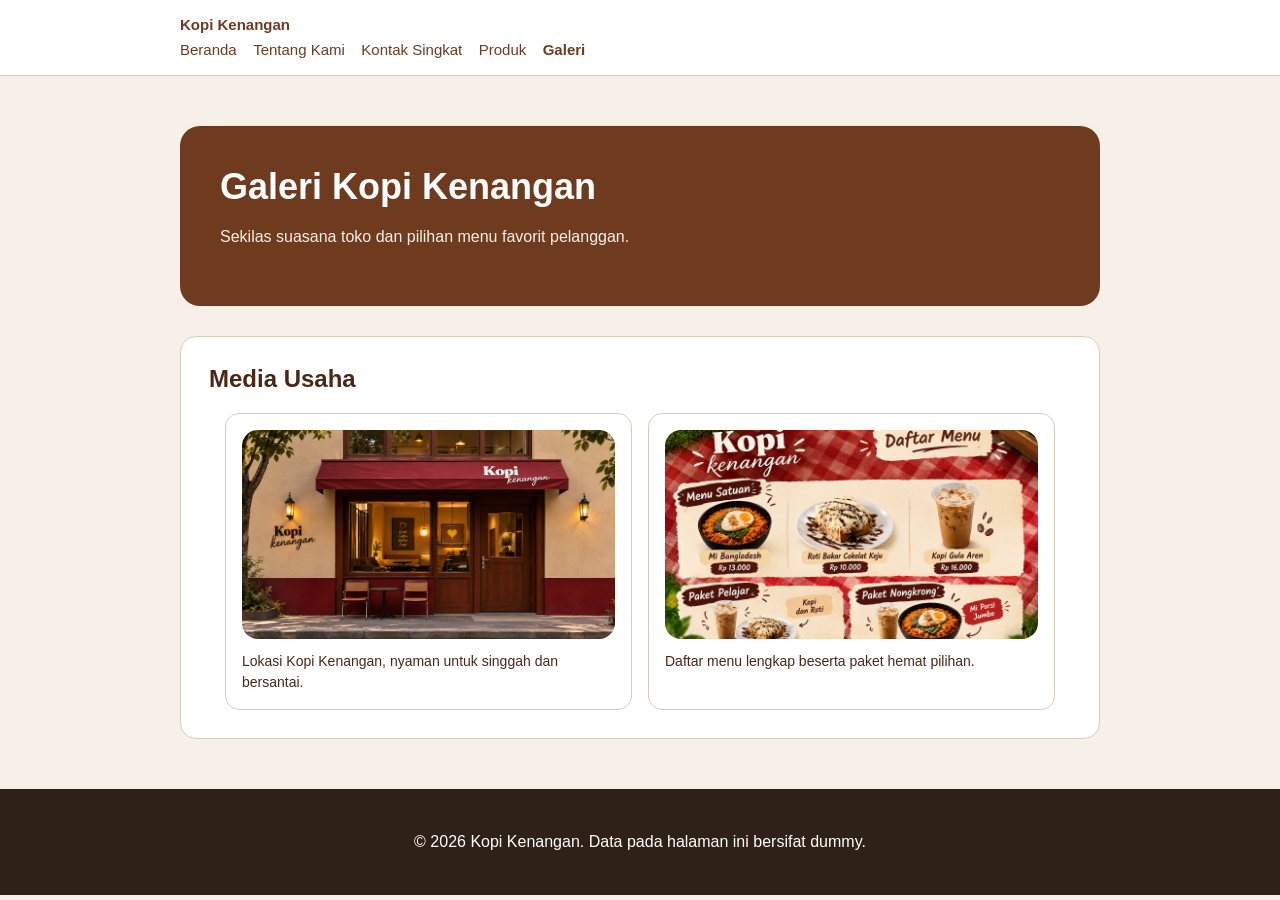
==== galeri.html @ 6d95e472 "update website" ====
<!doctype html>
<html lang="id">
  <head>
    <meta charset="utf-8" />
    <meta name="viewport" content="width=device-width, initial-scale=1" />
    <title>Galeri Kopi Kenangan - Website UMKM</title>
    <link rel="stylesheet" href="css/style.css" />
  </head>
  <body>
    <a class="skip-link" href="#konten">Lewati ke konten utama</a>
    <header class="site-header">
      <nav class="nav" aria-label="Navigasi utama">
        <a class="brand" href="index.html">Kopi Kenangan</a>
        <ul>
          <li><a href="index.html">Beranda</a></li>
          <li><a href="tentang.html">Tentang Kami</a></li>
           <li><a href="index.html#kontak">Kontak Singkat</a></li>
          <li><a href="produk.html">Produk</a></li>
          <li><a aria-current="page" href="galeri.html">Galeri</a></li>
        </ul>
      </nav>
    </header>

    <main id="konten" class="page">
      <section class="hero" aria-labelledby="galeri-title">
        <h1 id="galeri-title">Galeri Kopi Kenangan</h1>
        <p>Sekilas suasana toko dan pilihan menu favorit pelanggan.</p>
      </section>

      <section aria-labelledby="media-title">
        <h2 id="media-title">Media Usaha</h2>
        <div class="gallery-list">
          <figure class="media-card">
            <img src="assets/images/lokasi-toko.png" alt="Tampak depan toko Kopi Kenangan dengan kanopi merah dan meja kursi outdoor" />
            <figcaption>Lokasi Kopi Kenangan, nyaman untuk singgah dan bersantai.</figcaption>
          </figure>
          <figure class="media-card">
            <img src="assets/images/daftar-menu.png" alt="Daftar menu Kopi Kenangan berisi Mi Bangladesh, Roti Bakar Cokelat Keju, Kopi Gula Aren, Paket Pelajar, dan Paket Nongkrong" />
            <figcaption>Daftar menu lengkap beserta paket hemat pilihan.</figcaption>
          </figure>
        </div>
      </section>
    </main>

    <footer class="site-footer">
      <p>&copy; 2026 Kopi Kenangan. Data pada halaman ini bersifat dummy.</p>
    </footer>
  </body>
</html>
---- css/style.css ----
body {
    margin: 0;
    color: #2f2118;
    background: #f6f0e8;
    font-family: Arial, sans-serif;
}

/* HEADER */
.site-header { padding: 16px 20px; background: white; border-bottom: 1px solid #dccbbc; }

.nav { max-width: 920px; margin: 0 auto; }

.brand { display: inline-block; margin-bottom: 8px; color: #4b2715; font-weight: 800; text-decoration: none; }

.nav ul { padding: 0; margin: 0; list-style: none; }

.nav li { display: inline-block; margin-right: 12px; }

.nav a {
    color: #6f3b1f;
    font-size: 15px;
    text-decoration: none;
    transition: color 0.2s ease;
}

.nav a:hover {
    text-decoration: underline;
}

.nav a[aria-current="page"] { font-weight: 800; }

/* KONTEN */
.page {
    max-width: 920px;
    margin: 0 auto;
    padding: 50px 24px;
}

/* JUDUL */
.eyebrow {
    margin: 0 0 10px;
    color: #6f3b1f;
    font-size: 13px;
    font-weight: 700;
    letter-spacing: 0.14em;
    text-transform: uppercase;
}

h1 {
    margin: 0 0 16px;
    color: #2f2118;
    font-size: 36px;
}

h2 {
    margin-top: 0;
    color: #4b2715;
    font-size: 24px;
}

p {
    line-height: 1.6;
}

/* GAMBAR */
.page img {
    display: block;
    width: 100%;
    max-width: 100%;
    height: auto;
    aspect-ratio: 16 / 9;
    object-fit: cover;
    object-position: center;
    margin: 28px 0;
    border-radius: 16px;
}

/* SECTION LANGSUNG DI DALAM .page (Nilai, Owner, Kontak Singkat, Kategori, Menu Baru, Daftar Harga)
   :not(.hero) supaya tidak menimpa section.hero yang butuh background coklat */
.page > section:not(.hero) {
    padding: 28px;
    margin-top: 30px;
    background: white;
    border: 1px solid #dccbbc;
    border-radius: 16px;
}

.page > section:not(.hero) ul {
    padding-left: 22px;
    margin-bottom: 0;
}

.page > section:not(.hero) li {
    margin-bottom: 10px;
}

/* TABEL PRODUK */
table {
    width: 100%;
    border-collapse: collapse;
    margin-top: 16px;
}

caption {
    margin-bottom: 10px;
    color: #6f3b1f;
    font-weight: 700;
    text-align: left;
}

th,
td {
    padding: 10px 12px;
    text-align: left;
    border-bottom: 1px solid #dccbbc;
}

thead th {
    color: #4b2715;
    font-size: 14px;
    text-transform: uppercase;
    letter-spacing: 0.04em;
}

tbody th {
    color: #2f2118;
    font-weight: 700;
}

/* SKIP LINK */
.skip-link { position: absolute; left: -9999px; padding: 8px 12px; color: white; background: #2f2118; }

.skip-link:focus { top: 8px; left: 8px; }

/* FOCUS */
a:focus-visible,
button:focus-visible { outline: 3px solid #2563eb; outline-offset: 3px; }

/* FOOTER */
.site-footer { padding: 24px 20px; color: white; text-align: center; background: #2f2118; }

/* PRODUK DI BERANDA */
.product-list {
    display: table;
    width: 100%;
    margin-top: 28px;
    border-spacing: 16px 0;
}

.product-card {
    position: relative;
    display: table-cell;
    width: 33%;
    vertical-align: top;
    padding: 20px 20px 50px;
    background: white;
    border: 1px solid #dccbbc;
    border-radius: 14px;
    transition: transform 0.2s ease, box-shadow 0.2s ease;
}

.product-card:hover {
    transform: translateY(-4px);
    box-shadow: 0 8px 16px rgba(0, 0, 0, 0.08);
}

.product-card h3 {
    margin: 0 0 8px;
}

.product-card .price {
    position: absolute;
    left: 20px;
    bottom: 20px;
    margin: 0;
    color: #6f3b1f;
    font-weight: 700;
}

/* GALERI */
.gallery-list {
    display: table;
    width: 100%;
    margin-top: 20px;
    border-spacing: 16px 0;
}

.media-card {
    display: table-cell;
    width: 50%;
    vertical-align: top;
    margin: 0;
    padding: 16px;
    background: white;
    border: 1px solid #dccbbc;
    border-radius: 14px;
}

.media-card img {
    margin: 0 0 12px;
}

.media-card figcaption {
    color: #4b2715;
    font-size: 14px;
    line-height: 1.5;
}

/* HERO */
.hero {
    padding: 40px;
    color: white;
    background: #6f3b1f;
    border-radius: 20px;
}

.hero .eyebrow {
    color: #ffd166;
}

.hero h1 {
    color: white;
}

.hero p {
    color: #f6f0e8;
}

.hero img {
    width: 100%;
    height: auto;
    margin-top: 24px;
    border-radius: 14px;
    object-fit: contain;
}

.hero figcaption {
    margin-top: 8px;
    color: #f6f0e8;
    font-size: 14px;
    text-align: center;
}

.hero button {
    margin-top: 12px;
    padding: 12px 18px;
    color: #2f2118;
    font-weight: 700;
    cursor: pointer;
    background: #ffd166;
    border: 0;
    border-radius: 999px;
    transition: background-color 0.2s ease, transform 0.15s ease;
}

.hero button:hover {
    background-color: #ffc233;
    transform: scale(1.03);
}
.table-wrap {
    overflow-x: auto;
}
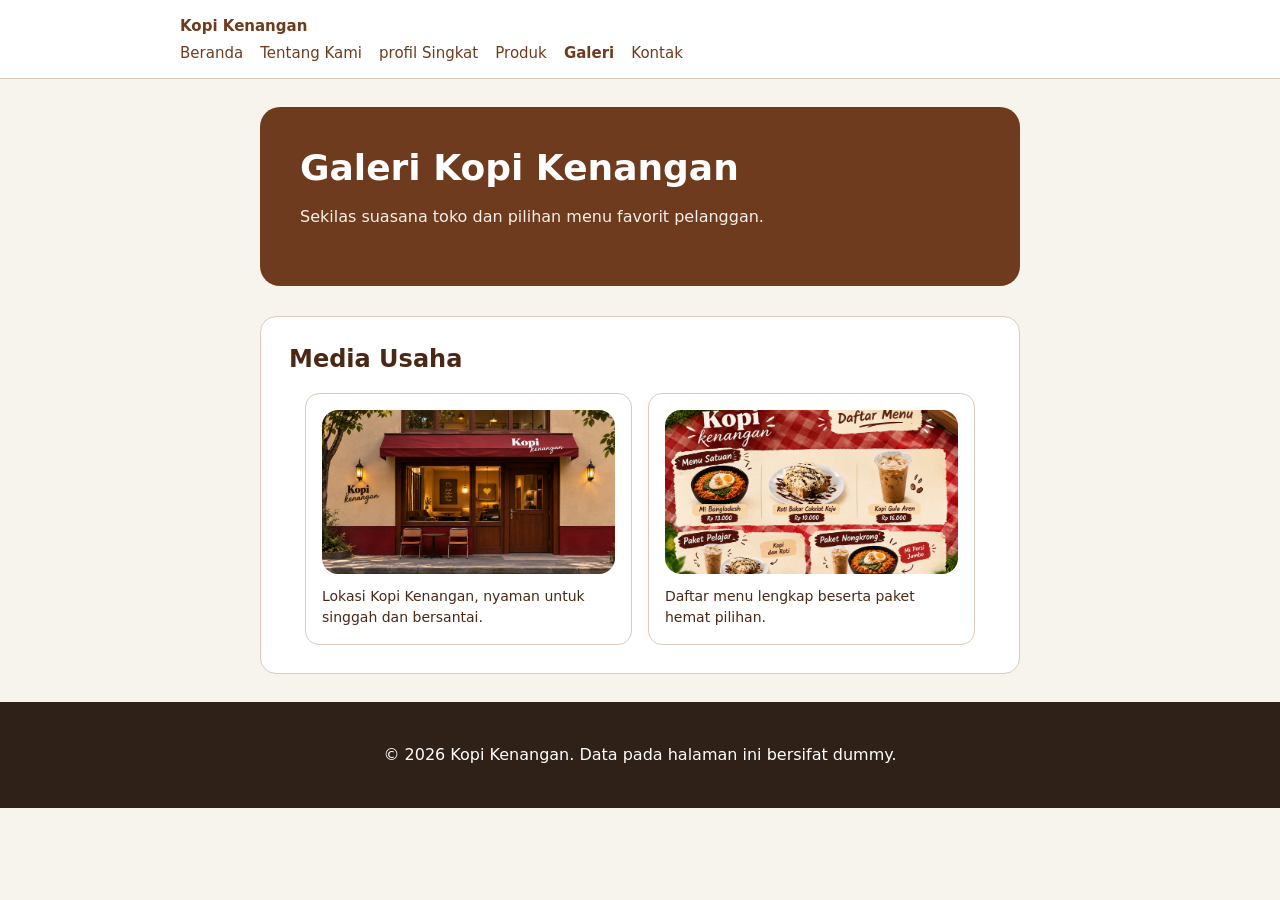
==== commit f8be9c37: "feat: tambah form kontak aksesibel dan preview" ====
--- a/galeri.html
+++ b/galeri.html
@@ -14,9 +14,10 @@
         <ul>
           <li><a href="index.html">Beranda</a></li>
           <li><a href="tentang.html">Tentang Kami</a></li>
-           <li><a href="index.html#kontak">Kontak Singkat</a></li>
+           <li><a href="index.html#profil">profil Singkat</a></li>
           <li><a href="produk.html">Produk</a></li>
           <li><a aria-current="page" href="galeri.html">Galeri</a></li>
+          <li><a href="kontak.html">Kontak</a></li>
         </ul>
       </nav>
     </header>
--- a/css/style.css
+++ b/css/style.css
@@ -259,4 +259,101 @@
 }
 .table-wrap {
     overflow-x: auto;
+}
+.field { margin-bottom: 16px; }
+.field label { display: block; margin-bottom: 6px; }
+fieldset { margin: 0 0 16px; }
+#preview-form { padding: 16px; white-space: pre-wrap; background: white; border: 1px solid #dccbbc; }
+body {
+  margin: 0;
+  background: #f7f3ed;
+  color: #2f2118;
+  font-family: system-ui, -apple-system, BlinkMacSystemFont, "Segoe UI", sans-serif;
+}
+
+.page {
+  max-width: 760px;
+  margin: 0 auto;
+  padding: 28px 20px;
+}
+
+#form-kontak {
+  background-color: #ffffff;
+  border: 1px solid #e0d5c7;
+  border-radius: 12px;
+  padding: 24px;
+  max-width: 640px;
+}
+
+
+.field input,
+.field select,
+.field textarea {
+  border: 1px solid #c9b8a3;
+  border-radius: 8px;
+  padding: 8px 12px;
+  width: 100%;
+  box-sizing: border-box;
+}
+
+fieldset {
+  border: 1px solid #c9b8a3;
+  border-radius: 8px;
+  padding: 16px;
+  margin-bottom: 16px;
+}
+
+legend {
+  padding: 0 8px;
+  font-weight: bold;
+  color: #6b3f21;
+}
+
+
+section[aria-labelledby="preview-title"] {
+  background-color: #ffffff;
+  border: 1px solid #e0d5c7;
+  border-radius: 12px;
+  padding: 24px;
+  margin-top: 24px;
+  max-width: 640px;
+}
+
+form,
+pre {
+  background: white;
+  border: 1px solid #ead8c3;
+  border-radius: 16px;
+  padding: 18px;
+}
+
+.field {
+  display: grid;
+  gap: 6px;
+  margin-bottom: 14px;
+}
+
+label,
+legend {
+  font-weight: 700;
+}
+
+input,
+select,
+textarea,
+button {
+  font: inherit;
+  padding: 10px;
+}
+
+fieldset {
+  display: grid;
+  gap: 8px;
+  margin: 0 0 14px;
+  border: 1px solid #ead8c3;
+  border-radius: 12px;
+}
+
+button {
+  cursor: pointer;
 }
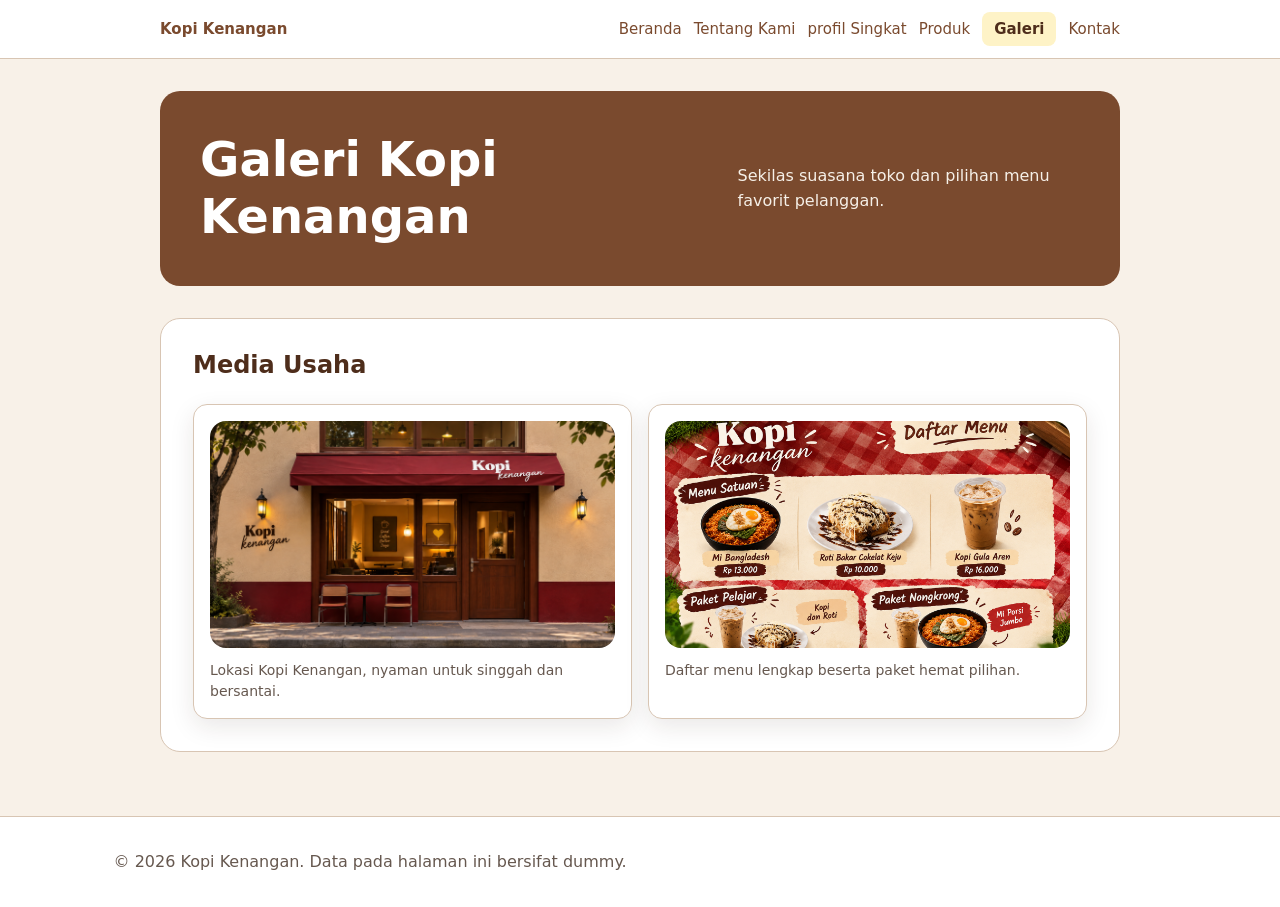
==== commit 0129ff44: "feat: bangun layout flexbox dan grid" ====
--- a/galeri.html
+++ b/galeri.html
@@ -30,7 +30,7 @@
 
       <section aria-labelledby="media-title">
         <h2 id="media-title">Media Usaha</h2>
-        <div class="gallery-list">
+        <div class="gallery-grid">
           <figure class="media-card">
             <img src="assets/images/lokasi-toko.png" alt="Tampak depan toko Kopi Kenangan dengan kanopi merah dan meja kursi outdoor" />
             <figcaption>Lokasi Kopi Kenangan, nyaman untuk singgah dan bersantai.</figcaption>
--- a/css/style.css
+++ b/css/style.css
@@ -1,341 +1,506 @@
+:root {
+  --color-primary: #7a4a2e;
+  --color-primary-strong: #4e2d1b;
+  --color-text: #2b211b;
+  --color-muted: #66584f;
+  --color-surface: #ffffff;
+  --color-surface-soft: #f8f1e8;
+  --color-border: #d8c5b3;
+  --color-focus: #1459c7;
+  --color-accent: #fef3c7;
+  --color-accent-strong: #fde68a;
+
+  --space-1: 0.5rem;
+  --space-2: 0.75rem;
+  --space-3: 1rem;
+  --space-4: 1.5rem;
+  --space-5: 2rem;
+  --space-6: 2.5rem;
+
+  --radius-sm: 0.5rem;
+  --radius-md: 0.875rem;
+  --radius-lg: 1.25rem;
+
+  --shadow-card: 0 0.5rem 1.5rem rgb(47 33 24 / 0.1);
+}
+
+*,
+*::before,
+*::after {
+  box-sizing: border-box;
+}
+
+html {
+  color-scheme: light;
+}
+
 body {
-    margin: 0;
-    color: #2f2118;
-    background: #f6f0e8;
-    font-family: Arial, sans-serif;
-}
-
-/* HEADER */
-.site-header { padding: 16px 20px; background: white; border-bottom: 1px solid #dccbbc; }
-
-.nav { max-width: 920px; margin: 0 auto; }
-
-.brand { display: inline-block; margin-bottom: 8px; color: #4b2715; font-weight: 800; text-decoration: none; }
-
-.nav ul { padding: 0; margin: 0; list-style: none; }
-
-.nav li { display: inline-block; margin-right: 12px; }
+  margin: 0;
+  color: var(--color-text);
+  background: var(--color-surface-soft);
+  font-family: system-ui, -apple-system, BlinkMacSystemFont, "Segoe UI", sans-serif;
+  font-size: 1rem;
+  line-height: 1.6;
+}
+
+img {
+  max-width: 100%;
+  height: auto;
+}
+
+a {
+  color: var(--color-primary);
+}
+
+a:hover {
+  color: var(--color-primary-strong);
+}
+
+.site-header,
+.site-footer {
+  padding: var(--space-3) var(--space-4);
+  background: var(--color-surface);
+  border-bottom: 1px solid var(--color-border);
+}
+
+.site-footer {
+  margin-top: var(--space-5);
+  color: var(--color-muted);
+  text-align: center;
+  border-top: 1px solid var(--color-border);
+  border-bottom: 0;
+}
+
+.nav,
+.page {
+  width: min(100% - 2rem, 60rem);
+  margin-inline: auto;
+}
+
+/* ===== P06 Flexbox 1: navigasi (brand + daftar tautan) ===== */
+.nav {
+  display: flex;
+  gap: var(--space-3);
+  align-items: center;
+  justify-content: space-between;
+}
+
+.brand {
+  display: inline-block;
+  margin-bottom: 0;
+  color: var(--color-text);
+  font-weight: 800;
+  text-decoration: none;
+}
+
+/* ===== P06 Flexbox 2: daftar tautan navigasi ===== */
+.nav ul {
+  display: flex;
+  gap: var(--space-2);
+  flex-wrap: wrap;
+  padding: 0;
+  margin: 0;
+  list-style: none;
+}
+
+.nav li {
+  margin: 0;
+}
 
 .nav a {
-    color: #6f3b1f;
-    font-size: 15px;
-    text-decoration: none;
-    transition: color 0.2s ease;
+  color: var(--color-primary);
+  font-size: 15px;
+  text-decoration: none;
 }
 
 .nav a:hover {
-    text-decoration: underline;
-}
-
-.nav a[aria-current="page"] { font-weight: 800; }
-
-/* KONTEN */
+  text-decoration: underline;
+}
+
+.nav a[aria-current="page"] {
+  padding: var(--space-1) var(--space-2);
+  color: var(--color-primary-strong);
+  font-weight: 700;
+  text-decoration: none;
+  background: var(--color-accent);
+  border-radius: var(--radius-sm);
+}
+
 .page {
-    max-width: 920px;
-    margin: 0 auto;
-    padding: 50px 24px;
-}
-
-/* JUDUL */
+  padding-block: var(--space-5);
+}
+
+/* ===== P06 Grid: hero (teks + gambar) ===== */
+.hero {
+  display: grid;
+  grid-template-columns: 1.2fr 0.8fr;
+  gap: var(--space-4);
+  align-items: center;
+  padding: var(--space-6);
+  color: var(--color-surface);
+  background: var(--color-primary);
+  border-radius: var(--radius-lg);
+}
+
+/* ===== P06 Flexbox 3: isi teks hero ===== */
+.hero-content {
+  display: flex;
+  flex-direction: column;
+  align-items: flex-start;
+  gap: var(--space-2);
+}
+
+/* hero tanpa gambar: teks memenuhi lebar */
+.hero-content:only-child {
+  grid-column: 1 / -1;
+}
+
+.hero-image {
+  width: 100%;
+  border-radius: var(--radius-md);
+}
+
+h1,
+h2,
+h3 {
+  line-height: 1.2;
+  text-wrap: balance;
+}
+
+h1 {
+  margin: 0 0 16px;
+  color: var(--color-text);
+  font-size: clamp(2rem, 6vw, 3rem);
+}
+
+h2 {
+  margin-top: 0;
+  color: var(--color-primary-strong);
+  font-size: 24px;
+}
+
+p,
+li {
+  max-width: 68ch;
+}
+
+p {
+  line-height: 1.6;
+}
+
 .eyebrow {
-    margin: 0 0 10px;
-    color: #6f3b1f;
-    font-size: 13px;
-    font-weight: 700;
-    letter-spacing: 0.14em;
-    text-transform: uppercase;
-}
-
-h1 {
-    margin: 0 0 16px;
-    color: #2f2118;
-    font-size: 36px;
-}
-
-h2 {
-    margin-top: 0;
-    color: #4b2715;
-    font-size: 24px;
-}
-
-p {
-    line-height: 1.6;
-}
-
-/* GAMBAR */
+  margin: 0 0 10px;
+  color: var(--color-primary);
+  font-size: 13px;
+  font-weight: 800;
+  letter-spacing: 0.08em;
+  text-transform: uppercase;
+}
+
+.hero .eyebrow {
+  color: #fef3c7;
+}
+
+.hero h1 {
+  margin: 0;
+  color: var(--color-surface);
+}
+
+.hero p {
+  margin: 0;
+  color: #f6f0e8;
+}
+
 .page img {
-    display: block;
-    width: 100%;
-    max-width: 100%;
-    height: auto;
-    aspect-ratio: 16 / 9;
-    object-fit: cover;
-    object-position: center;
-    margin: 28px 0;
-    border-radius: 16px;
-}
-
-/* SECTION LANGSUNG DI DALAM .page (Nilai, Owner, Kontak Singkat, Kategori, Menu Baru, Daftar Harga)
-   :not(.hero) supaya tidak menimpa section.hero yang butuh background coklat */
+  display: block;
+  width: 100%;
+  max-width: 100%;
+  height: auto;
+  aspect-ratio: 16 / 9;
+  object-fit: cover;
+  object-position: center;
+  margin: 28px 0;
+  border-radius: 16px;
+}
+
+.hero img {
+  width: 100%;
+  height: auto;
+  margin: 0; /* jarak diatur gap Grid */
+  aspect-ratio: auto;
+  border-radius: 14px;
+  object-fit: contain;
+}
+
+.hero figure {
+  margin: 0;
+  align-self: center;
+}
+
+.hero figcaption {
+  margin-top: 8px;
+  color: #f6f0e8;
+  font-size: 14px;
+  text-align: center;
+}
+
 .page > section:not(.hero) {
-    padding: 28px;
-    margin-top: 30px;
-    background: white;
-    border: 1px solid #dccbbc;
-    border-radius: 16px;
+  padding: var(--space-5);
+  margin-top: var(--space-5);
+  background: var(--color-surface);
+  border: 1px solid var(--color-border);
+  border-radius: var(--radius-lg);
 }
 
 .page > section:not(.hero) ul {
-    padding-left: 22px;
-    margin-bottom: 0;
+  padding-left: 22px;
+  margin-bottom: 0;
 }
 
 .page > section:not(.hero) li {
-    margin-bottom: 10px;
-}
-
-/* TABEL PRODUK */
+  margin-bottom: 10px;
+}
+
+.product-card,
+.media-card,
+table,
+form {
+  margin-block: var(--space-3);
+  padding: var(--space-3);
+  background: var(--color-surface);
+  border: 1px solid var(--color-border);
+  border-radius: var(--radius-md);
+  box-shadow: var(--shadow-card);
+}
+
+figure {
+  margin-inline: 0;
+}
+
+figcaption,
+caption {
+  color: var(--color-muted);
+}
+
 table {
-    width: 100%;
-    border-collapse: collapse;
-    margin-top: 16px;
+  width: 100%;
+  border-collapse: collapse;
+  border-radius: 0;
 }
 
 caption {
-    margin-bottom: 10px;
-    color: #6f3b1f;
-    font-weight: 700;
-    text-align: left;
+  margin-bottom: var(--space-2);
+  font-weight: 700;
+  text-align: left;
 }
 
 th,
 td {
-    padding: 10px 12px;
-    text-align: left;
-    border-bottom: 1px solid #dccbbc;
-}
-
-thead th {
-    color: #4b2715;
-    font-size: 14px;
-    text-transform: uppercase;
-    letter-spacing: 0.04em;
-}
-
-tbody th {
-    color: #2f2118;
-    font-weight: 700;
-}
-
-/* SKIP LINK */
-.skip-link { position: absolute; left: -9999px; padding: 8px 12px; color: white; background: #2f2118; }
-
-.skip-link:focus { top: 8px; left: 8px; }
-
-/* FOCUS */
-a:focus-visible,
-button:focus-visible { outline: 3px solid #2563eb; outline-offset: 3px; }
-
-/* FOOTER */
-.site-footer { padding: 24px 20px; color: white; text-align: center; background: #2f2118; }
-
-/* PRODUK DI BERANDA */
-.product-list {
-    display: table;
-    width: 100%;
-    margin-top: 28px;
-    border-spacing: 16px 0;
-}
-
+  padding: var(--space-2);
+  text-align: left;
+  border: 1px solid var(--color-border);
+}
+
+th {
+  background: var(--color-surface-soft);
+}
+
+/* ===== P06 Grid: kartu produk dan galeri ===== */
+.product-grid,
+.gallery-grid {
+  display: grid;
+  grid-template-columns: repeat(3, minmax(0, 1fr));
+  gap: var(--space-3);
+  margin-top: var(--space-4);
+}
+
+.gallery-grid {
+  grid-template-columns: repeat(2, minmax(0, 1fr));
+}
+
+/* spacing antar kartu hanya dari gap */
+.product-grid .product-card,
+.gallery-grid .media-card {
+  margin-block: 0;
+}
+
+/* ===== P06 Flexbox 4: isi kartu produk ===== */
 .product-card {
-    position: relative;
-    display: table-cell;
-    width: 33%;
-    vertical-align: top;
-    padding: 20px 20px 50px;
-    background: white;
-    border: 1px solid #dccbbc;
-    border-radius: 14px;
-    transition: transform 0.2s ease, box-shadow 0.2s ease;
-}
-
-.product-card:hover {
-    transform: translateY(-4px);
-    box-shadow: 0 8px 16px rgba(0, 0, 0, 0.08);
-}
-
-.product-card h3 {
-    margin: 0 0 8px;
+  display: flex;
+  flex-direction: column;
+  gap: var(--space-2);
+  padding: var(--space-4);
+}
+
+.product-card h3,
+.product-card p {
+  margin: 0;
 }
 
 .product-card .price {
-    position: absolute;
-    left: 20px;
-    bottom: 20px;
-    margin: 0;
-    color: #6f3b1f;
-    font-weight: 700;
-}
-
-/* GALERI */
-.gallery-list {
-    display: table;
-    width: 100%;
-    margin-top: 20px;
-    border-spacing: 16px 0;
+  margin-top: auto;
+}
+
+.price {
+  color: var(--color-primary-strong);
+  font-weight: 800;
+}
+
+/* Badge: cukup flex item, tanpa positioning */
+.product-badge {
+  align-self: flex-start;
+  padding: 0.25rem var(--space-2);
+  color: var(--color-primary-strong);
+  font-size: 0.875rem;
+  font-weight: 800;
+  background: var(--color-accent);
+  border-radius: 999px;
+}
+
+/* ===== P06 Flexbox 5: tombol/tautan di kartu ===== */
+.card-actions {
+  display: flex;
+  gap: var(--space-2);
+  align-items: center;
+  flex-wrap: wrap;
+  margin-top: auto;
+}
+
+/* ===== P06 Flexbox 6: aksi form ===== */
+.form-actions {
+  display: flex;
+  flex-wrap: wrap;
+  gap: var(--space-2);
+  align-items: center;
 }
 
 .media-card {
-    display: table-cell;
-    width: 50%;
-    vertical-align: top;
-    margin: 0;
-    padding: 16px;
-    background: white;
-    border: 1px solid #dccbbc;
-    border-radius: 14px;
+  padding: var(--space-3);
 }
 
 .media-card img {
-    margin: 0 0 12px;
+  margin: 0 0 var(--space-2);
 }
 
 .media-card figcaption {
-    color: #4b2715;
-    font-size: 14px;
-    line-height: 1.5;
-}
-
-/* HERO */
-.hero {
-    padding: 40px;
-    color: white;
-    background: #6f3b1f;
-    border-radius: 20px;
-}
-
-.hero .eyebrow {
-    color: #ffd166;
-}
-
-.hero h1 {
-    color: white;
-}
-
-.hero p {
-    color: #f6f0e8;
-}
-
-.hero img {
-    width: 100%;
-    height: auto;
-    margin-top: 24px;
-    border-radius: 14px;
-    object-fit: contain;
-}
-
-.hero figcaption {
-    margin-top: 8px;
-    color: #f6f0e8;
-    font-size: 14px;
-    text-align: center;
+  font-size: 14px;
+  line-height: 1.5;
+}
+
+.button,
+button {
+  display: inline-block;
+  padding: var(--space-2) var(--space-3);
+  color: var(--color-surface);
+  font: inherit;
+  font-weight: 700;
+  text-decoration: none;
+  cursor: pointer;
+  background: var(--color-primary);
+  border: 0;
+  border-radius: var(--radius-sm);
+}
+
+.button:hover,
+button:hover {
+  color: var(--color-surface);
+  background: var(--color-primary-strong);
 }
 
 .hero button {
-    margin-top: 12px;
-    padding: 12px 18px;
-    color: #2f2118;
-    font-weight: 700;
-    cursor: pointer;
-    background: #ffd166;
-    border: 0;
-    border-radius: 999px;
-    transition: background-color 0.2s ease, transform 0.15s ease;
+  color: var(--color-text);
+  background: var(--color-accent);
 }
 
 .hero button:hover {
-    background-color: #ffc233;
-    transform: scale(1.03);
-}
+  color: var(--color-text);
+  background: var(--color-accent-strong);
+}
+
 .table-wrap {
-    overflow-x: auto;
-}
-.field { margin-bottom: 16px; }
-.field label { display: block; margin-bottom: 6px; }
-fieldset { margin: 0 0 16px; }
-#preview-form { padding: 16px; white-space: pre-wrap; background: white; border: 1px solid #dccbbc; }
-body {
-  margin: 0;
-  background: #f7f3ed;
-  color: #2f2118;
-  font-family: system-ui, -apple-system, BlinkMacSystemFont, "Segoe UI", sans-serif;
-}
-
-.page {
-  max-width: 760px;
-  margin: 0 auto;
-  padding: 28px 20px;
-}
-
-#form-kontak {
-  background-color: #ffffff;
-  border: 1px solid #e0d5c7;
-  border-radius: 12px;
-  padding: 24px;
-  max-width: 640px;
-}
-
+  overflow-x: auto;
+}
+
+.skip-link {
+  position: absolute;
+  top: -5rem;
+  left: var(--space-3);
+  padding: var(--space-2) var(--space-3);
+  color: var(--color-surface);
+  background: var(--color-text);
+}
+
+.skip-link:focus {
+  top: var(--space-3);
+}
+
+:focus-visible {
+  outline: 3px solid var(--color-focus);
+  outline-offset: 3px;
+}
+
+.field {
+  margin-bottom: var(--space-3);
+}
+
+.field label,
+legend {
+  display: block;
+  margin-bottom: var(--space-1);
+  font-weight: 700;
+}
 
 .field input,
 .field select,
 .field textarea {
-  border: 1px solid #c9b8a3;
-  border-radius: 8px;
-  padding: 8px 12px;
   width: 100%;
-  box-sizing: border-box;
+  padding: var(--space-2);
+  color: inherit;
+  font: inherit;
+  background: var(--color-surface);
+  border: 1px solid var(--color-border);
+  border-radius: var(--radius-sm);
+}
+
+input[type="radio"],
+input[type="checkbox"] {
+  width: auto;
 }
 
 fieldset {
-  border: 1px solid #c9b8a3;
-  border-radius: 8px;
-  padding: 16px;
-  margin-bottom: 16px;
-}
-
-legend {
-  padding: 0 8px;
-  font-weight: bold;
-  color: #6b3f21;
-}
-
+  margin: 0 0 var(--space-3);
+  padding: var(--space-3);
+  border: 1px solid var(--color-border);
+  border-radius: var(--radius-sm);
+}
+
+audio {
+  max-width: 100%;
+}
+
+#preview-form {
+  padding: var(--space-3);
+  white-space: pre-wrap;
+  background: var(--color-surface);
+  border: 1px solid var(--color-border);
+  border-radius: var(--radius-sm);
+}
+
+#form-kontak {
+  max-width: 640px;
+  padding: var(--space-4);
+  background: var(--color-surface);
+  border: 1px solid var(--color-border);
+  border-radius: var(--radius-md);
+}
 
 section[aria-labelledby="preview-title"] {
-  background-color: #ffffff;
-  border: 1px solid #e0d5c7;
-  border-radius: 12px;
-  padding: 24px;
-  margin-top: 24px;
   max-width: 640px;
-}
-
-form,
-pre {
-  background: white;
-  border: 1px solid #ead8c3;
-  border-radius: 16px;
-  padding: 18px;
-}
-
-.field {
-  display: grid;
-  gap: 6px;
-  margin-bottom: 14px;
-}
-
-label,
-legend {
-  font-weight: 700;
+  padding: var(--space-4);
+  margin-top: var(--space-4);
+  background: var(--color-surface);
+  border: 1px solid var(--color-border);
+  border-radius: var(--radius-md);
 }
 
 input,
@@ -343,17 +508,11 @@
 textarea,
 button {
   font: inherit;
-  padding: 10px;
-}
-
-fieldset {
-  display: grid;
-  gap: 8px;
-  margin: 0 0 14px;
-  border: 1px solid #ead8c3;
-  border-radius: 12px;
-}
-
-button {
-  cursor: pointer;
+}
+
+pre {
+  padding: 18px;
+  background: var(--color-surface);
+  border: 1px solid var(--color-border);
+  border-radius: var(--radius-md);
 }
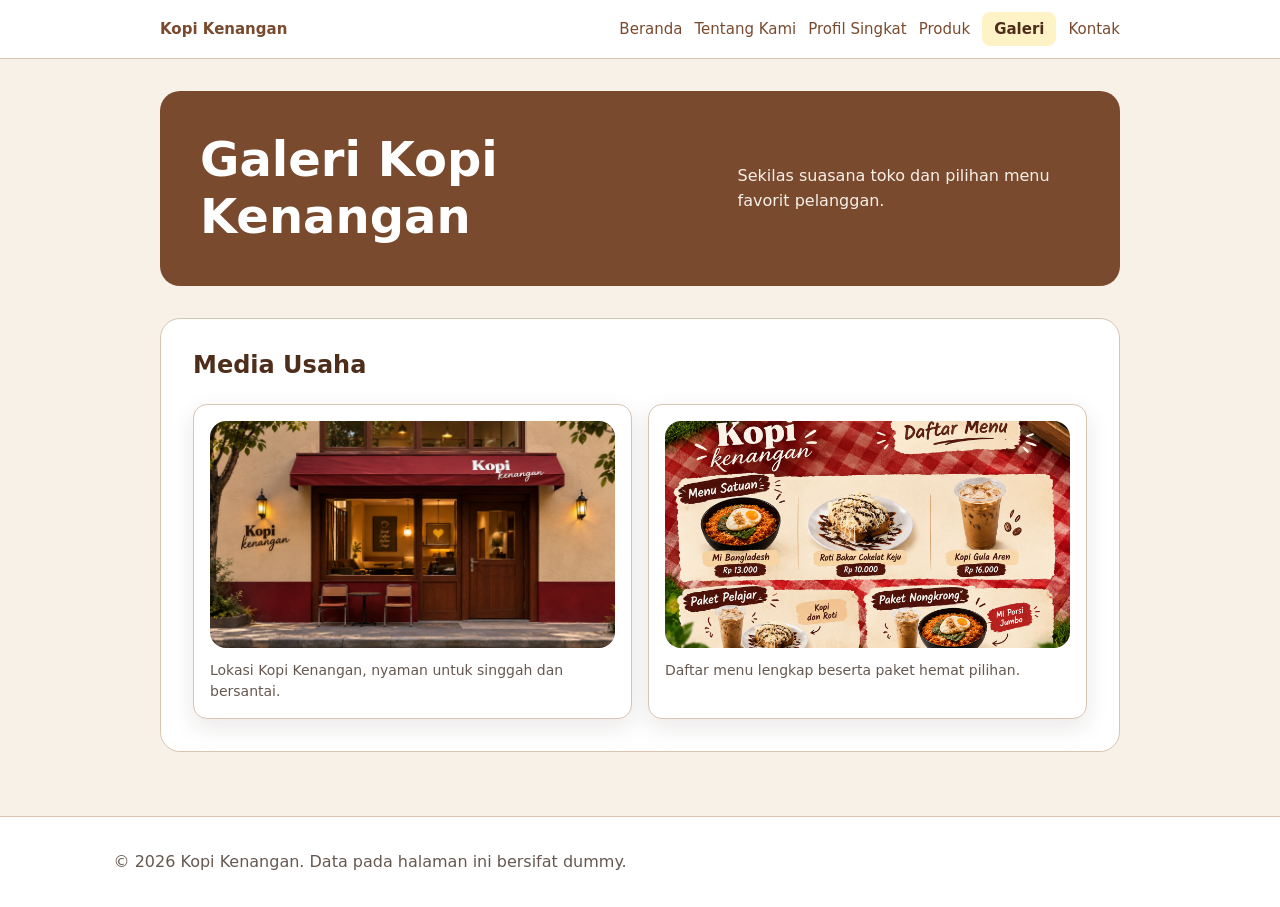
==== commit a47265fc: "feat: terapkan responsive mobile-first" ====
--- a/galeri.html
+++ b/galeri.html
@@ -1,50 +1,66 @@
+
 <!doctype html>
 <html lang="id">
-  <head>
+<head>
     <meta charset="utf-8" />
     <meta name="viewport" content="width=device-width, initial-scale=1" />
     <title>Galeri Kopi Kenangan - Website UMKM</title>
     <link rel="stylesheet" href="css/style.css" />
-  </head>
-  <body>
+</head>
+<body>
     <a class="skip-link" href="#konten">Lewati ke konten utama</a>
+
     <header class="site-header">
-      <nav class="nav" aria-label="Navigasi utama">
-        <a class="brand" href="index.html">Kopi Kenangan</a>
-        <ul>
-          <li><a href="index.html">Beranda</a></li>
-          <li><a href="tentang.html">Tentang Kami</a></li>
-           <li><a href="index.html#profil">profil Singkat</a></li>
-          <li><a href="produk.html">Produk</a></li>
-          <li><a aria-current="page" href="galeri.html">Galeri</a></li>
-          <li><a href="kontak.html">Kontak</a></li>
-        </ul>
-      </nav>
+        <nav class="nav" aria-label="Navigasi utama">
+            <a class="brand" href="index.html">Kopi Kenangan</a>
+            <ul>
+                <li><a href="index.html">Beranda</a></li>
+                <li><a href="tentang.html">Tentang Kami</a></li>
+                <li><a href="index.html#profil">Profil Singkat</a></li>
+                <li><a href="produk.html">Produk</a></li>
+                <li><a aria-current="page" href="galeri.html">Galeri</a></li>
+                <li><a href="kontak.html">Kontak</a></li>
+            </ul>
+        </nav>
     </header>
 
     <main id="konten" class="page">
-      <section class="hero" aria-labelledby="galeri-title">
-        <h1 id="galeri-title">Galeri Kopi Kenangan</h1>
-        <p>Sekilas suasana toko dan pilihan menu favorit pelanggan.</p>
-      </section>
+        <section class="hero" aria-labelledby="galeri-title">
+            <h1 id="galeri-title">Galeri Kopi Kenangan</h1>
+            <p>Sekilas suasana toko dan pilihan menu favorit pelanggan.</p>
+        </section>
 
-      <section aria-labelledby="media-title">
-        <h2 id="media-title">Media Usaha</h2>
-        <div class="gallery-grid">
-          <figure class="media-card">
-            <img src="assets/images/lokasi-toko.png" alt="Tampak depan toko Kopi Kenangan dengan kanopi merah dan meja kursi outdoor" />
-            <figcaption>Lokasi Kopi Kenangan, nyaman untuk singgah dan bersantai.</figcaption>
-          </figure>
-          <figure class="media-card">
-            <img src="assets/images/daftar-menu.png" alt="Daftar menu Kopi Kenangan berisi Mi Bangladesh, Roti Bakar Cokelat Keju, Kopi Gula Aren, Paket Pelajar, dan Paket Nongkrong" />
-            <figcaption>Daftar menu lengkap beserta paket hemat pilihan.</figcaption>
-          </figure>
-        </div>
-      </section>
+        <section aria-labelledby="media-title">
+            <h2 id="media-title">Media Usaha</h2>
+
+            <div class="gallery-grid">
+                <figure class="media-card">
+                    <img
+                        src="assets/images/lokasi-toko.png"
+                        width="640"
+                        height="360"
+                        loading="lazy"
+                        alt="Tampak depan toko Kopi Kenangan dengan kanopi merah dan meja kursi outdoor"
+                    />
+                    <figcaption>Lokasi Kopi Kenangan, nyaman untuk singgah dan bersantai.</figcaption>
+                </figure>
+
+                <figure class="media-card">
+                    <img
+                        src="assets/images/daftar-menu.png"
+                        width="640"
+                        height="360"
+                        loading="lazy"
+                        alt="Daftar menu Kopi Kenangan berisi Mi Bangladesh, Roti Bakar Cokelat Keju, Kopi Gula Aren, Paket Pelajar, dan Paket Nongkrong"
+                    />
+                    <figcaption>Daftar menu lengkap beserta paket hemat pilihan.</figcaption>
+                </figure>
+            </div>
+        </section>
     </main>
 
     <footer class="site-footer">
-      <p>&copy; 2026 Kopi Kenangan. Data pada halaman ini bersifat dummy.</p>
+        <p>&copy; 2026 Kopi Kenangan. Data pada halaman ini bersifat dummy.</p>
     </footer>
-  </body>
+</body>
 </html>
--- a/css/style.css
+++ b/css/style.css
@@ -44,8 +44,17 @@
 }
 
 img {
+  display: block;
   max-width: 100%;
   height: auto;
+}
+
+.hero-image {
+  display: block;
+  width: 100%;
+  max-width: 640px;
+  height: auto;
+  border-radius: var(--radius-md);
 }
 
 a {
@@ -77,12 +86,11 @@
   margin-inline: auto;
 }
 
-/* ===== P06 Flexbox 1: navigasi (brand + daftar tautan) ===== */
 .nav {
   display: flex;
+  flex-direction: column;
   gap: var(--space-3);
-  align-items: center;
-  justify-content: space-between;
+  align-items: flex-start;
 }
 
 .brand {
@@ -93,9 +101,9 @@
   text-decoration: none;
 }
 
-/* ===== P06 Flexbox 2: daftar tautan navigasi ===== */
 .nav ul {
   display: flex;
+  flex-direction: column;
   gap: var(--space-2);
   flex-wrap: wrap;
   padding: 0;
@@ -130,10 +138,9 @@
   padding-block: var(--space-5);
 }
 
-/* ===== P06 Grid: hero (teks + gambar) ===== */
 .hero {
   display: grid;
-  grid-template-columns: 1.2fr 0.8fr;
+  grid-template-columns: 1fr;
   gap: var(--space-4);
   align-items: center;
   padding: var(--space-6);
@@ -142,7 +149,6 @@
   border-radius: var(--radius-lg);
 }
 
-/* ===== P06 Flexbox 3: isi teks hero ===== */
 .hero-content {
   display: flex;
   flex-direction: column;
@@ -150,7 +156,6 @@
   gap: var(--space-2);
 }
 
-/* hero tanpa gambar: teks memenuhi lebar */
 .hero-content:only-child {
   grid-column: 1 / -1;
 }
@@ -226,7 +231,7 @@
 .hero img {
   width: 100%;
   height: auto;
-  margin: 0; /* jarak diatur gap Grid */
+  margin: 0;
   aspect-ratio: auto;
   border-radius: 14px;
   object-fit: contain;
@@ -288,6 +293,20 @@
   border-radius: 0;
 }
 
+.table-scroll {
+  max-width: 100%;
+  overflow-x: auto;
+}
+
+.table-scroll:focus-visible {
+  outline: 3px solid var(--color-focus);
+  outline-offset: 3px;
+}
+
+.table-scroll table {
+  min-width: 40rem;
+}
+
 caption {
   margin-bottom: var(--space-2);
   font-weight: 700;
@@ -305,26 +324,19 @@
   background: var(--color-surface-soft);
 }
 
-/* ===== P06 Grid: kartu produk dan galeri ===== */
 .product-grid,
 .gallery-grid {
   display: grid;
-  grid-template-columns: repeat(3, minmax(0, 1fr));
+  grid-template-columns: 1fr;
   gap: var(--space-3);
   margin-top: var(--space-4);
 }
 
-.gallery-grid {
-  grid-template-columns: repeat(2, minmax(0, 1fr));
-}
-
-/* spacing antar kartu hanya dari gap */
 .product-grid .product-card,
 .gallery-grid .media-card {
   margin-block: 0;
 }
 
-/* ===== P06 Flexbox 4: isi kartu produk ===== */
 .product-card {
   display: flex;
   flex-direction: column;
@@ -346,7 +358,6 @@
   font-weight: 800;
 }
 
-/* Badge: cukup flex item, tanpa positioning */
 .product-badge {
   align-self: flex-start;
   padding: 0.25rem var(--space-2);
@@ -357,7 +368,6 @@
   border-radius: 999px;
 }
 
-/* ===== P06 Flexbox 5: tombol/tautan di kartu ===== */
 .card-actions {
   display: flex;
   gap: var(--space-2);
@@ -366,7 +376,6 @@
   margin-top: auto;
 }
 
-/* ===== P06 Flexbox 6: aksi form ===== */
 .form-actions {
   display: flex;
   flex-wrap: wrap;
@@ -417,10 +426,6 @@
   background: var(--color-accent-strong);
 }
 
-.table-wrap {
-  overflow-x: auto;
-}
-
 .skip-link {
   position: absolute;
   top: -5rem;
@@ -468,6 +473,7 @@
 }
 
 fieldset {
+  min-width: 0;
   margin: 0 0 var(--space-3);
   padding: var(--space-3);
   border: 1px solid var(--color-border);
@@ -511,8 +517,42 @@
 }
 
 pre {
+  max-width: 100%;
   padding: 18px;
+  overflow-x: auto;
   background: var(--color-surface);
   border: 1px solid var(--color-border);
   border-radius: var(--radius-md);
+}
+
+@media (min-width: 42rem) {
+  .nav ul {
+    flex-direction: row;
+  }
+
+  .gallery-grid {
+    grid-template-columns: repeat(2, minmax(0, 1fr));
+  }
+}
+
+@media (min-width: 48rem) {
+  .hero {
+    grid-template-columns: 1.2fr 0.8fr;
+  }
+
+  .product-grid {
+    grid-template-columns: repeat(2, minmax(0, 1fr));
+  }
+}
+
+@media (min-width: 60rem) {
+  .nav {
+    flex-direction: row;
+    align-items: center;
+    justify-content: space-between;
+  }
+
+  .product-grid {
+    grid-template-columns: repeat(3, minmax(0, 1fr));
+  }
 }
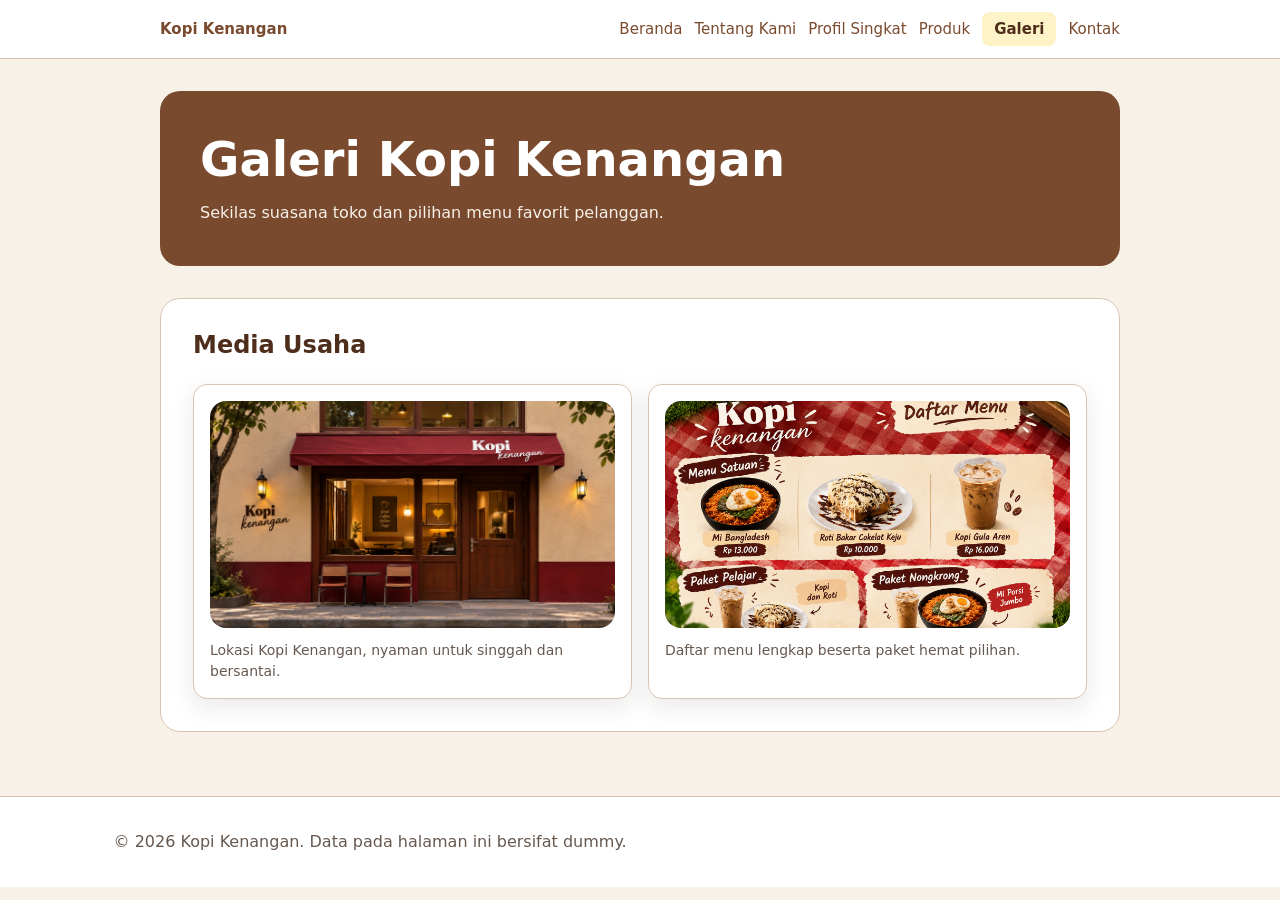
==== commit aab33887: "P08: UTS" ====
--- a/galeri.html
+++ b/galeri.html
@@ -1,4 +1,3 @@
-
 <!doctype html>
 <html lang="id">
 <head>
@@ -6,6 +5,7 @@
     <meta name="viewport" content="width=device-width, initial-scale=1" />
     <title>Galeri Kopi Kenangan - Website UMKM</title>
     <link rel="stylesheet" href="css/style.css" />
+    <script src="js/nav.js"></script>
 </head>
 <body>
     <a class="skip-link" href="#konten">Lewati ke konten utama</a>
@@ -13,7 +13,10 @@
     <header class="site-header">
         <nav class="nav" aria-label="Navigasi utama">
             <a class="brand" href="index.html">Kopi Kenangan</a>
-            <ul>
+            <button class="nav-toggle" type="button" aria-expanded="false" aria-controls="menu-utama" aria-label="Buka menu">
+                <span class="nav-toggle-bar" aria-hidden="true"></span>
+            </button>
+            <ul id="menu-utama">
                 <li><a href="index.html">Beranda</a></li>
                 <li><a href="tentang.html">Tentang Kami</a></li>
                 <li><a href="index.html#profil">Profil Singkat</a></li>
@@ -26,8 +29,10 @@
 
     <main id="konten" class="page">
         <section class="hero" aria-labelledby="galeri-title">
-            <h1 id="galeri-title">Galeri Kopi Kenangan</h1>
-            <p>Sekilas suasana toko dan pilihan menu favorit pelanggan.</p>
+            <div class="hero-content">
+                <h1 id="galeri-title">Galeri Kopi Kenangan</h1>
+                <p>Sekilas suasana toko dan pilihan menu favorit pelanggan.</p>
+            </div>
         </section>
 
         <section aria-labelledby="media-title">
--- a/css/style.css
+++ b/css/style.css
@@ -132,6 +132,84 @@
   text-decoration: none;
   background: var(--color-accent);
   border-radius: var(--radius-sm);
+}
+
+.js .nav {
+  flex-direction: row;
+  flex-wrap: wrap;
+  align-items: center;
+  justify-content: space-between;
+}
+
+.nav-toggle {
+  display: none;
+  align-items: center;
+  justify-content: center;
+  width: 2.75rem;
+  height: 2.75rem;
+  padding: 0;
+  background: transparent;
+  border: 1px solid var(--color-border);
+  border-radius: var(--radius-sm);
+}
+
+.nav-toggle:hover {
+  background: var(--color-accent);
+}
+
+.js .nav-toggle {
+  display: inline-flex;
+}
+
+.nav-toggle-bar,
+.nav-toggle-bar::before,
+.nav-toggle-bar::after {
+  display: block;
+  width: 1.25rem;
+  height: 2px;
+  background: var(--color-primary-strong);
+  border-radius: 2px;
+  transition: transform 0.2s ease, background 0.2s ease;
+}
+
+.nav-toggle-bar {
+  position: relative;
+}
+
+.nav-toggle-bar::before,
+.nav-toggle-bar::after {
+  position: absolute;
+  left: 0;
+  content: "";
+}
+
+.nav-toggle-bar::before {
+  top: -6px;
+}
+
+.nav-toggle-bar::after {
+  top: 6px;
+}
+
+.nav-toggle[aria-expanded="true"] .nav-toggle-bar {
+  background: transparent;
+}
+
+.nav-toggle[aria-expanded="true"] .nav-toggle-bar::before {
+  transform: translateY(6px) rotate(45deg);
+}
+
+.nav-toggle[aria-expanded="true"] .nav-toggle-bar::after {
+  transform: translateY(-6px) rotate(-45deg);
+}
+
+.js .nav ul {
+  display: none;
+  width: 100%;
+}
+
+.js .nav ul.is-open {
+  display: flex;
 }
 
 .page {
@@ -526,6 +604,20 @@
 }
 
 @media (min-width: 42rem) {
+  .js .nav {
+    flex-direction: column;
+    align-items: flex-start;
+  }
+
+  .js .nav-toggle {
+    display: none;
+  }
+
+  .js .nav ul {
+    display: flex;
+    width: auto;
+  }
+
   .nav ul {
     flex-direction: row;
   }
@@ -546,7 +638,8 @@
 }
 
 @media (min-width: 60rem) {
-  .nav {
+  .nav,
+  .js .nav {
     flex-direction: row;
     align-items: center;
     justify-content: space-between;
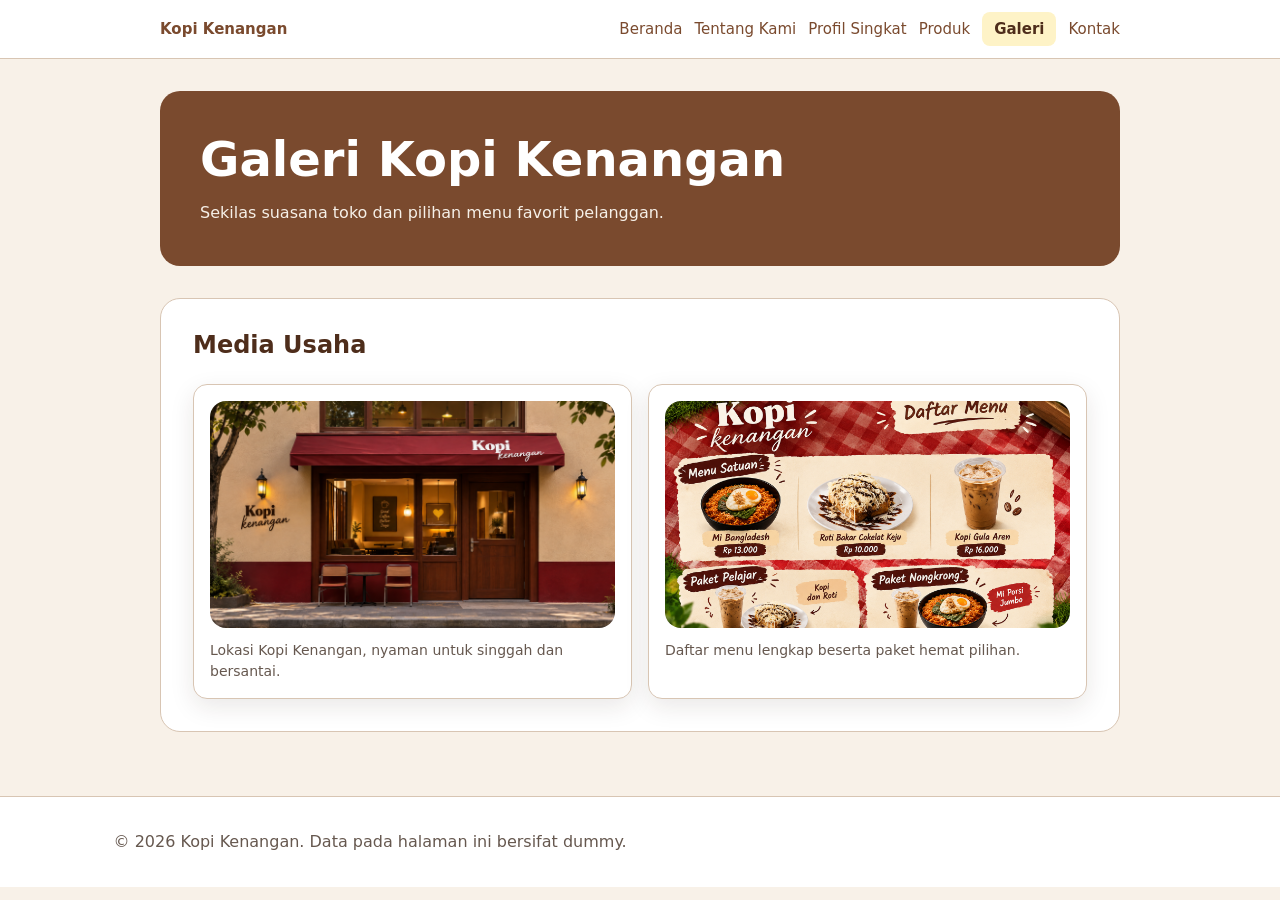
==== commit 6810e8f2: "refactor katalog produk dengan function dan array methods" ====
--- a/galeri.html
+++ b/galeri.html
@@ -5,6 +5,7 @@
     <meta name="viewport" content="width=device-width, initial-scale=1" />
     <title>Galeri Kopi Kenangan - Website UMKM</title>
     <link rel="stylesheet" href="css/style.css" />
+    <link rel="icon" href="data:," />
     <script src="js/nav.js"></script>
 </head>
 <body>
--- a/css/style.css
+++ b/css/style.css
@@ -43,6 +43,13 @@
   line-height: 1.6;
 }
 
+input,
+select,
+textarea,
+button {
+  font: inherit;
+}
+
 img {
   display: block;
   max-width: 100%;
@@ -50,10 +57,8 @@
 }
 
 .hero-image {
-  display: block;
   width: 100%;
   max-width: 640px;
-  height: auto;
   border-radius: var(--radius-md);
 }
 
@@ -95,7 +100,6 @@
 
 .brand {
   display: inline-block;
-  margin-bottom: 0;
   color: var(--color-text);
   font-weight: 800;
   text-decoration: none;
@@ -238,11 +242,6 @@
   grid-column: 1 / -1;
 }
 
-.hero-image {
-  width: 100%;
-  border-radius: var(--radius-md);
-}
-
 h1,
 h2,
 h3 {
@@ -265,10 +264,6 @@
 p,
 li {
   max-width: 68ch;
-}
-
-p {
-  line-height: 1.6;
 }
 
 .eyebrow {
@@ -281,7 +276,7 @@
 }
 
 .hero .eyebrow {
-  color: #fef3c7;
+  color: var(--color-accent);
 }
 
 .hero h1 {
@@ -295,20 +290,14 @@
 }
 
 .page img {
-  display: block;
-  width: 100%;
-  max-width: 100%;
-  height: auto;
   aspect-ratio: 16 / 9;
   object-fit: cover;
   object-position: center;
-  margin: 28px 0;
+  margin: var(--space-3) 0 var(--space-2);
   border-radius: 16px;
 }
 
 .hero img {
-  width: 100%;
-  height: auto;
   margin: 0;
   aspect-ratio: auto;
   border-radius: 14px;
@@ -327,6 +316,14 @@
   text-align: center;
 }
 
+.page figure:not(.media-card) {
+  margin-block: 0;
+}
+
+.page figure:not(.media-card) figcaption {
+  margin-bottom: var(--space-3);
+}
+
 .page > section:not(.hero) {
   padding: var(--space-5);
   margin-top: var(--space-5);
@@ -344,9 +341,12 @@
   margin-bottom: 10px;
 }
 
+.section-header {
+  margin-bottom: var(--space-4);
+}
+
 .product-card,
 .media-card,
-table,
 form {
   margin-block: var(--space-3);
   padding: var(--space-3);
@@ -367,8 +367,11 @@
 
 table {
   width: 100%;
+  margin-block: var(--space-3);
+  background: var(--color-surface);
+  border: 1px solid var(--color-border);
   border-collapse: collapse;
-  border-radius: 0;
+  box-shadow: var(--shadow-card);
 }
 
 .table-scroll {
@@ -446,14 +449,7 @@
   border-radius: 999px;
 }
 
-.card-actions {
-  display: flex;
-  gap: var(--space-2);
-  align-items: center;
-  flex-wrap: wrap;
-  margin-top: auto;
-}
-
+.card-actions,
 .form-actions {
   display: flex;
   flex-wrap: wrap;
@@ -461,8 +457,8 @@
   align-items: center;
 }
 
-.media-card {
-  padding: var(--space-3);
+.card-actions {
+  margin-top: auto;
 }
 
 .media-card img {
@@ -472,6 +468,45 @@
 .media-card figcaption {
   font-size: 14px;
   line-height: 1.5;
+}
+
+.js-product-grid {
+  display: grid;
+  grid-template-columns: repeat(auto-fit, minmax(14rem, 1fr));
+  gap: var(--space-4);
+}
+
+.js-product-card {
+  padding: var(--space-4);
+  border: 1px solid var(--color-border);
+  border-radius: var(--radius-lg);
+  background: var(--color-surface);
+}
+
+.stock-badge {
+  display: inline-flex;
+  margin-block-start: var(--space-2);
+  padding: 0.25rem 0.6rem;
+  border-radius: 999px;
+  font-size: 0.85rem;
+  font-weight: 700;
+  background: #dcfce7;
+  color: #166534;
+}
+
+.stock-badge.warning {
+  background: #fef3c7;
+  color: #92400e;
+}
+
+.stock-badge.empty {
+  background: #fee2e2;
+  color: #991b1b;
+}
+
+#produk-unggulan {
+  font-weight: 700;
+  color: var(--color-primary, #6f3b1f);
 }
 
 .button,
@@ -479,7 +514,6 @@
   display: inline-block;
   padding: var(--space-2) var(--space-3);
   color: var(--color-surface);
-  font: inherit;
   font-weight: 700;
   text-decoration: none;
   cursor: pointer;
@@ -539,7 +573,6 @@
   width: 100%;
   padding: var(--space-2);
   color: inherit;
-  font: inherit;
   background: var(--color-surface);
   border: 1px solid var(--color-border);
   border-radius: var(--radius-sm);
@@ -558,8 +591,9 @@
   border-radius: var(--radius-sm);
 }
 
-audio {
-  max-width: 100%;
+#form-kontak {
+  max-width: 640px;
+  padding: var(--space-4);
 }
 
 #preview-form {
@@ -568,14 +602,6 @@
   background: var(--color-surface);
   border: 1px solid var(--color-border);
   border-radius: var(--radius-sm);
-}
-
-#form-kontak {
-  max-width: 640px;
-  padding: var(--space-4);
-  background: var(--color-surface);
-  border: 1px solid var(--color-border);
-  border-radius: var(--radius-md);
 }
 
 section[aria-labelledby="preview-title"] {
@@ -587,11 +613,8 @@
   border-radius: var(--radius-md);
 }
 
-input,
-select,
-textarea,
-button {
-  font: inherit;
+audio {
+  max-width: 100%;
 }
 
 pre {
